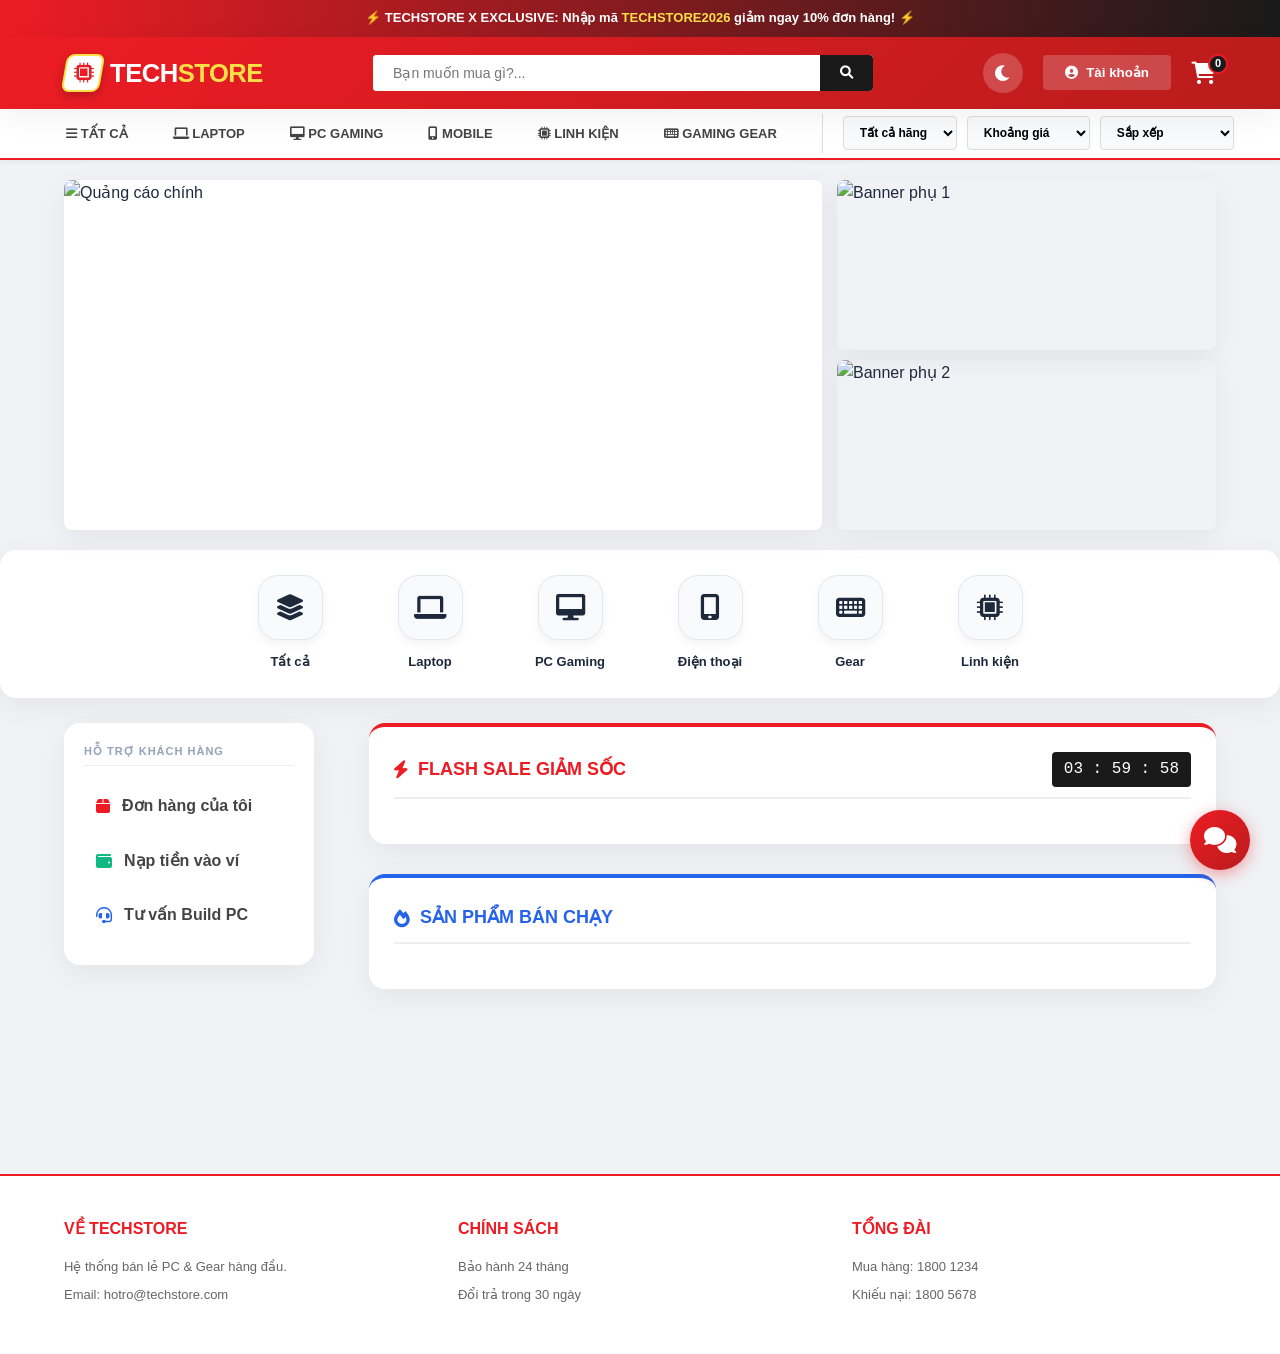
==== nhom_11/index.html @ ac0d449c "Add files via upload" ====
<!DOCTYPE html>
<html lang="vi">
<head>
    <meta charset="UTF-8">
    <meta name="viewport" content="width=device-width, initial-scale=1.0, maximum-scale=1.0, user-scalable=no">
    <title>TechStore - Chuyên Gia Công Nghệ</title>
    <link rel="stylesheet" href="https://cdnjs.cloudflare.com/ajax/libs/font-awesome/6.0.0/css/all.min.css">
    <link rel="stylesheet" href="style.css">
    <style>
        :root {
            --primary: #ed1c24; /* ĐỎ GEARVN */
            --primary-hover: #c41219;
            --accent: #ed1c24;
            --success: #10b981;
            --dark: #1a1a1a; /* ĐEN GAMING */
            --gray-bg: #f0f2f5; 
            --text-main: #1e293b;
            --shadow: 0 8px 30px rgba(0, 0, 0, 0.06);
        }

        /* RESET & BASE */
        * { margin: 0; padding: 0; box-sizing: border-box; -webkit-tap-highlight-color: transparent; }
        body { font-family: 'Inter', 'Segoe UI', sans-serif; background: var(--gray-bg); color: var(--text-main); line-height: 1.6; overflow-x: hidden; }

        /* PROMO BAR */
        .promo-bar {
            background: linear-gradient(90deg, #ed1c24, #1a1a1a);
            color: white; padding: 8px 0; font-size: 13px; font-weight: 600; text-align: center;
        }

        /* HEADER */
        .header { 
            background: linear-gradient(135deg, #ed1c24, #b91c1c); color: white; padding: 1rem 5%; 
            display: flex; align-items: center; justify-content: space-between; 
            position: sticky; top: 0; z-index: 1000; box-shadow: var(--shadow);
        }
        
        /* LOGO VIP PRO */
        .logo { display: flex; align-items: center; gap: 8px; cursor: pointer; transition: 0.3s; user-select: none; }
        .logo:hover { transform: translateY(-2px); }
        .logo-mark {
            background: #fff; color: var(--primary); width: 38px; height: 38px; border-radius: 8px; display: flex; align-items: center; justify-content: center;
            font-size: 20px; box-shadow: 0 4px 10px rgba(0,0,0,0.2); transform: skewX(-10deg); transition: 0.3s; border: 2px solid #fde047;
        }
        .logo-mark i { transform: skewX(10deg); } /* Bù trừ độ nghiêng cho icon */
        .logo:hover .logo-mark { transform: skewX(0deg) scale(1.05); background: #fde047; color: var(--dark); border-color: #fff; }
        .logo-type { 
            font-size: 1.6rem; font-weight: 900; color: #fff; text-transform: uppercase; 
            letter-spacing: -0.5px; line-height: 1; margin-top: 2px;
            position: relative; overflow: hidden; /* Cắt vệt sáng không cho lọt ra ngoài chữ */
        }
        .logo-type span { color: #fde047; font-weight: 900; }
        
        /* HIỆU ỨNG QUÉT SÁNG (SWEEP LIGHT) */
        .logo-type::after {
            content: ''; position: absolute; top: 0; left: -100%; width: 40px; height: 100%;
            background: linear-gradient(90deg, transparent, rgba(255, 255, 255, 0.8), transparent);
            transform: skewX(-25deg); animation: logoSweep 3s infinite;
        }
        @keyframes logoSweep { 0% { left: -50px; } 20% { left: 120%; } 100% { left: 120%; } }

        .search-box { flex: 0 1 500px; display: flex; background: white; border-radius: 4px; overflow: hidden; }
        .search-box input { flex: 1; padding: 10px 20px; border: none; outline: none; width: 100%; }
        .search-btn { background: #333; color: white; border: none; padding: 0 15px; cursor: pointer; }

        .header-right { display: flex; gap: 20px; align-items: center; }

        /* GIỎ HÀNG ICON */
        .cart-wrapper { position: relative; cursor: pointer; font-size: 22px; transition: 0.2s; }
        #cart-count {
            position: absolute; top: -8px; right: -12px;
            background: var(--dark); color: white; border-radius: 50%;
            min-width: 20px; height: 20px; display: flex;
            align-items: center; justify-content: center; font-size: 11px;
            font-weight: bold; border: 2px solid var(--primary);
        }

        /* NAVIGATION */
        .sub-nav { 
            display: flex; justify-content: center; gap: 5px; padding: 5px; background: white; 
            border-bottom: 2px solid var(--primary); position: sticky; top: 72px; z-index: 999;
            flex-wrap: wrap; 
        }
        .sub-nav button { 
            border: none; background: white; font-weight: 700; color: #444; 
            cursor: pointer; padding: 12px 20px; transition: 0.2s; font-size: 13px; text-transform: uppercase;
        }
        .sub-nav button:hover { color: var(--primary); background: #fff5f5; }

        /* --- THÊM STYLE LỌC GIÁ --- */
        .price-filter-group {
            display: flex; align-items: center; gap: 10px; margin-left: 20px;
            padding-left: 20px; border-left: 1px solid #ddd;
        }
        .price-filter-group select {
            padding: 8px 12px; border-radius: 4px; border: 1px solid #ddd;
            font-family: inherit; font-size: 12px; font-weight: 700; cursor: pointer;
            outline: none; background: #f8fafc; transition: 0.2s;
        }
        .price-filter-group select:hover { border-color: var(--primary); }

        /* --- QUẢNG CÁO SLIDESHOW --- */
        .hero-section {
            max-width: 1400px; margin: 20px auto; padding: 0 5%;
            display: grid; grid-template-columns: 2fr 1fr; gap: 15px;
        }
        .main-slider {
            position: relative; border-radius: 8px; overflow: hidden; height: 350px; background: #fff;
            box-shadow: var(--shadow);
        }
        .main-slider img, .side-banners img { width: 100%; height: 100%; object-fit: cover; transition: opacity 0.5s ease-in-out; }
        
        /* Nút điều khiển mũi tên */
        .slider-controls {
            position: absolute; top: 50%; left: 0; width: 100%; transform: translateY(-50%);
            display: flex; justify-content: space-between; padding: 0 15px; opacity: 0; transition: 0.3s;
        }
        .main-slider:hover .slider-controls { opacity: 1; }
        .slider-controls button {
            background: rgba(255,255,255,0.8); border: none; width: 40px; height: 40px; border-radius: 50%;
            cursor: pointer; font-size: 18px; color: var(--dark); transition: 0.2s; box-shadow: 0 2px 5px rgba(0,0,0,0.2);
            display: flex; align-items: center; justify-content: center;
        }
        .slider-controls button:hover { background: white; color: var(--primary); transform: scale(1.1); }

        .side-banners { display: flex; flex-direction: column; gap: 10px; }
        .side-banners img { height: 170px; border-radius: 8px; object-fit: cover; box-shadow: var(--shadow); cursor: pointer; transition: 0.3s; }
        .side-banners img:hover { transform: scale(1.02); }

        /* --- DANH MỤC NHANH --- */
        .quick-categories {
            display: flex; justify-content: center; gap: 40px; background: white;
            max-width: 1400px; margin: 0 auto 25px auto; padding: 25px; border-radius: 16px; box-shadow: var(--shadow);
        }
        .cat-item { display: flex; flex-direction: column; align-items: center; gap: 12px; cursor: pointer; transition: 0.3s; width: 100px; }
        .cat-item:hover { color: var(--primary); }
        .cat-icon { 
            width: 65px; height: 65px; background: #f8fafc; border-radius: 20px; 
            display: flex; align-items: center; justify-content: center; font-size: 26px; border: 1px solid #e2e8f0; transition: all 0.3s cubic-bezier(0.4, 0, 0.2, 1); box-shadow: 0 4px 10px rgba(0,0,0,0.05);
        }
        .cat-item:hover .cat-icon { background: linear-gradient(135deg, var(--primary), #b91c1c); color: white; border-color: transparent; box-shadow: 0 10px 20px rgba(237, 28, 36, 0.3); transform: translateY(-5px) scale(1.05); }
        .cat-item span { font-size: 13px; font-weight: 700; text-align: center; }

        /* HERO PROMO AREA */
        .promo-section { width: 100%; margin-bottom: 20px; }
        .promo-block { background: white; border-radius: 16px; padding: 25px; box-shadow: var(--shadow); margin-bottom: 30px; }
        .promo-header { display: flex; justify-content: space-between; align-items: center; margin-bottom: 20px; border-bottom: 2px solid #eee; padding-bottom: 10px; }
        .promo-title { font-size: 18px; font-weight: 800; text-transform: uppercase; display: flex; align-items: center; gap: 10px; }

        /* MAIN CONTAINER */
        .main-container { display: grid; grid-template-columns: 280px 1fr; gap: 25px; padding: 0 5% 25px 5%; max-width: 1600px; margin: 0 auto; }
        
        /* SIDEBAR */
        .sidebar { background: white; border-radius: 16px; padding: 20px; height: fit-content; position: sticky; top: 140px; box-shadow: var(--shadow); }
        .sidebar-item { display: flex; align-items: center; gap: 12px; padding: 12px; cursor: pointer; border-radius: 6px; font-weight: 600; transition: 0.2s; color: #444; }
        .sidebar-item:hover { background: #fff5f5; color: var(--primary); transform: translateX(5px); }

        /* PRODUCT GRID */
        .product-grid { display: grid; grid-template-columns: repeat(auto-fill, minmax(230px, 1fr)); gap: 20px; }
        
        .card { 
            background: white; border-radius: 16px; padding: 15px; border: 1px solid #f1f5f9; transition: all 0.3s cubic-bezier(0.4, 0, 0.2, 1);
            display: flex; flex-direction: column; position: relative; overflow: hidden;
        }
        .card:hover { box-shadow: 0 20px 40px rgba(0,0,0,0.08); border-color: var(--primary); transform: translateY(-8px); }
        .card img { transition: 0.5s; width: 100%; height: 200px; object-fit: contain; cursor: pointer; }
        .card:hover img { transform: scale(1.1); }

        /* MODAL */
        .modal { display: none; position: fixed; z-index: 9999; left: 0; top: 0; width: 100%; height: 100%; background: rgba(0,0,0,0.6); backdrop-filter: blur(4px); }
        .modal-content { background: white; margin: 8vh auto; padding: 30px; border-radius: 20px; position: relative; animation: modalFade 0.4s cubic-bezier(0.175, 0.885, 0.32, 1.275); box-shadow: 0 25px 50px rgba(0,0,0,0.25); }
        @keyframes modalFade { from { opacity: 0; transform: translateY(-40px) scale(0.95); } to { opacity: 1; transform: translateY(0) scale(1); } }
        
        .close-modal { position: absolute; right: 20px; top: 15px; font-size: 28px; cursor: pointer; color: #94a3b8; }
        .btn-auth { width: 100%; padding: 14px; background: var(--dark); color: white; border: none; border-radius: 4px; font-weight: bold; cursor: pointer; margin-top: 10px; transition: 0.2s; }
        .btn-auth:hover { background: var(--primary); }

        .tab-btn.active { border-bottom: 3px solid var(--primary); color: var(--primary) !important; }

        /* FOOTER */
        footer { background: white; padding: 40px 5%; border-top: 2px solid var(--primary); margin-top: 40px; }
        .footer-grid { display: grid; grid-template-columns: repeat(auto-fit, minmax(200px, 1fr)); gap: 30px; max-width: 1400px; margin: 0 auto; }
        .footer-col h4 { margin-bottom: 15px; color: var(--primary); text-transform: uppercase; }
        .footer-col p { font-size: 13px; color: #666; margin-bottom: 8px; }

        /* --- TỐI ƯU HÓA HIỂN THỊ TRÊN ĐIỆN THOẠI --- */
        @media (max-width: 992px) {
            .main-container { display: flex !important; flex-direction: column; padding: 0 15px; margin-top: 10px; }
            .sidebar { position: static; display: flex; flex-wrap: wrap; padding: 15px; gap: 10px; }
            .sidebar p { width: 100%; text-align: center; }
            .sidebar-item { flex: 1; min-width: 120px; justify-content: center; font-size: 13px; }
            .hero-section { display: flex; flex-direction: column; }
            .side-banners { flex-direction: row; }
            .side-banners img { flex: 1; height: 120px; }
            .main-slider { height: 200px; }
            .quick-categories { flex-wrap: wrap; gap: 15px; padding: 15px; }
            .cat-item { width: 80px; }
            .cat-icon { width: 50px; height: 50px; font-size: 20px; }
            .logo-type { font-size: 1.4rem; }
            .logo-mark { width: 32px; height: 32px; font-size: 16px; border-width: 1px; }
        }
    </style>
</head>
<body>

    <div class="promo-bar">
        ⚡ TECHSTORE X EXCLUSIVE: Nhập mã <span style="color: #fde047;">TECHSTORE2026</span> giảm ngay 10% đơn hàng! ⚡
    </div>

    <!-- THANH THÔNG BÁO HỆ THỐNG -->
    <div id="system-notice-bar" style="background: #fffbeb; color: #d97706; padding: 8px 0; font-size: 14px; font-weight: bold; display: none; border-bottom: 1px solid #fde68a;">
        <marquee scrollamount="10" id="system-notice-text"></marquee>
    </div>

    <header class="header">
        <!-- Nút Hamburger chỉ hiển thị trên mobile -->
        <button class="hamburger-menu" id="hamburger-btn">
            <i class="fas fa-bars"></i>
        </button>

        <div class="logo" onclick="location.reload()">
            <div class="logo-mark"><i class="fas fa-microchip"></i></div>
            <div class="logo-type">TECH<span>STORE</span></div>
        </div>
        
        <div class="search-box">
            <input type="text" id="search-input" placeholder="Bạn muốn mua gì?..." oninput="searchProducts()">
            <button class="search-btn" onclick="searchProducts()"><i class="fas fa-search"></i></button>
        </div>

        <div class="header-right">
            <button id="theme-toggle" onclick="toggleTheme()" title="Chế độ Tối/Sáng" style="background: rgba(255,255,255,0.2); color: white; border: none; width: 40px; height: 40px; border-radius: 50%; cursor: pointer; font-size: 18px; display: flex; align-items: center; justify-content: center; transition: 0.3s;">
                <i class="fas fa-moon"></i>
            </button>
            <div id="auth-section">
                <button onclick="toggleModal('auth-modal')" style="background: rgba(255,255,255,0.2); color: white; border: none; padding: 10px 22px; border-radius: 4px; cursor: pointer; font-weight: 600; display: flex; align-items: center; gap: 8px;">
                    <i class="fas fa-user-circle"></i> <span>Tài khoản</span>
                </button>
            </div>
            
            <div class="cart-wrapper" id="cart-btn" onclick="toggleModal('cart-modal')">
                <i class="fas fa-shopping-cart" style="font-size: 22px;"></i>
                <span id="cart-count">0</span>
            </div>
        </div>
    </header>

    <!-- Lớp phủ cho menu mobile -->
    <div class="nav-overlay"></div>

    <nav class="sub-nav">
        <button onclick="filterProduct('all')"><i class="fas fa-bars"></i> Tất cả</button>
        <button onclick="filterProduct('laptop')"><i class="fas fa-laptop"></i> Laptop</button>
        <button onclick="filterProduct('pc')"><i class="fas fa-desktop"></i> PC Gaming</button>
        <button onclick="filterProduct('phone')"><i class="fas fa-mobile-alt"></i> Mobile</button>
        <button onclick="filterProduct('component')"><i class="fas fa-microchip"></i> Linh kiện</button>
        <button onclick="filterProduct('gear')"><i class="fas fa-keyboard"></i> Gaming Gear</button>

        <div class="price-filter-group">
            <select id="sort-brand" onchange="handleFilterAndSort()">
                <option value="all">Tất cả hãng</option>
                <option value="apple">Apple</option>
                <option value="samsung">Samsung</option>
                <option value="asus">Asus</option>
                <option value="msi">MSI</option>
                <option value="logitech">Logitech</option>
                <option value="razer">Razer</option>
            </select>
            <select id="sort-price" onchange="handleFilterAndSort()">
                <option value="all">Khoảng giá</option>
                <option value="under-10">Dưới 10 Triệu</option>
                <option value="10-25">10 - 25 Triệu</option>
                <option value="above-25">Trên 25 Triệu</option>
            </select>
            <select id="order-price" onchange="handleFilterAndSort()">
                <option value="none">Sắp xếp</option>
                <option value="asc">Giá thấp → cao</option>
                <option value="desc">Giá cao → thấp</option>
            </select>
        </div>
    </nav>

    <div id="home-view">
    <div class="hero-section">
        <div class="main-slider">
            <img src="https://images.unsplash.com/photo-1600861194942-f883de0dfe96?q=80&w=1470&auto=format&fit=crop" id="slider-img" alt="Quảng cáo chính" onclick="filterAndScroll('pc')" style="cursor: pointer;">
            <div class="slider-controls">
                <button onclick="prevSlide()"><i class="fas fa-chevron-left"></i></button>
                <button onclick="nextSlide()"><i class="fas fa-chevron-right"></i></button>
            </div>
        </div>
        <div class="side-banners">
            <img src="https://images.unsplash.com/photo-1605236453806-6ff36851218e?q=80&w=500&auto=format&fit=crop" id="side-img-1" alt="Banner phụ 1" onclick="filterAndScroll('phone')" style="cursor: pointer;">
            <img src="https://images.unsplash.com/photo-1595225476474-87563907a212?q=80&w=500&auto=format&fit=crop" id="side-img-2" alt="Banner phụ 2" onclick="filterAndScroll('gear')" style="cursor: pointer;">
        </div>
    </div>

    <div class="quick-categories">
        <div class="cat-item" onclick="filterProduct('all')">
            <div class="cat-icon"><i class="fas fa-layer-group"></i></div>
            <span>Tất cả</span>
        </div>
        <div class="cat-item" onclick="filterProduct('laptop')">
            <div class="cat-icon"><i class="fas fa-laptop"></i></div>
            <span>Laptop</span>
        </div>
        <div class="cat-item" onclick="filterProduct('pc')">
            <div class="cat-icon"><i class="fas fa-desktop"></i></div>
            <span>PC Gaming</span>
        </div>
        <div class="cat-item" onclick="filterProduct('phone')">
            <div class="cat-icon"><i class="fas fa-mobile-alt"></i></div>
            <span>Điện thoại</span>
        </div>
        <div class="cat-item" onclick="filterProduct('gear')">
            <div class="cat-icon"><i class="fas fa-keyboard"></i></div>
            <span>Gear</span>
        </div>
        <div class="cat-item" onclick="filterProduct('component')">
            <div class="cat-icon"><i class="fas fa-microchip"></i></div>
            <span>Linh kiện</span>
        </div>
    </div>

    <div class="main-container">
        <aside class="sidebar">
            <p style="font-size: 11px; font-weight: 800; color: #94a3b8; margin-bottom: 15px; letter-spacing: 1px; border-bottom: 1px solid #eee; padding-bottom: 5px;">HỖ TRỢ KHÁCH HÀNG</p>
            <div class="sidebar-item" onclick="showHistory()"><i class="fas fa-box" style="color: var(--primary);"></i><span>Đơn hàng của tôi</span></div>
            <div class="sidebar-item" onclick="showBalanceHistory()"><i class="fas fa-wallet" style="color: #10b981;"></i><span>Nạp tiền vào ví</span></div>
            <div class="sidebar-item" onclick="alert('Hotline: 1800 1234')"><i class="fas fa-headset" style="color: #2563eb;"></i><span>Tư vấn Build PC</span></div>
        </aside>

        <div style="flex: 1; display: flex; flex-direction: column;">
            <div class="promo-section">
                <div class="promo-block" style="border-top: 4px solid var(--primary);">
                    <div class="promo-header">
                        <div class="promo-title flash-sale-title" style="color: var(--primary);"><i class="fas fa-bolt"></i> Flash Sale Giảm Sốc</div>
                        <div id="countdown" style="background: var(--dark); color: white; padding: 5px 12px; border-radius: 4px; font-family: monospace; font-size: 16px;">02:59:59</div>
                    </div>
                    <div id="flash-sale-list" class="product-grid"></div>
                </div>

                <div class="promo-block" style="border-top: 4px solid #2563eb;">
                    <div class="promo-header">
                        <div class="promo-title best-seller-title" style="color: #2563eb;"><i class="fas fa-fire"></i> Sản phẩm bán chạy</div>
                    </div>
                    <div id="best-seller-list" class="product-grid"></div>
                </div>
            </div>

            <main id="product-list" class="product-grid"></main>
            <div id="pagination-controls" class="pagination"></div>
        </div>
    </div>
    </div>

    <div id="product-detail-view" style="display: none; max-width: 1400px; margin: 20px auto; padding: 0 5%;"></div>

    <footer>
        <div class="footer-grid">
            <div class="footer-col">
                <h4>Về TechStore</h4>
                <p>Hệ thống bán lẻ PC & Gear hàng đầu.</p>
                <p>Email: hotro@techstore.com</p>
            </div>
            <div class="footer-col">
                <h4>Chính sách</h4>
                <p>Bảo hành 24 tháng</p>
                <p>Đổi trả trong 30 ngày</p>
            </div>
            <div class="footer-col">
                <h4>Tổng đài</h4>
                <p>Mua hàng: 1800 1234</p>
                <p>Khiếu nại: 1800 5678</p>
            </div>
        </div>
    </footer>

    <div id="toast-container" style="position: fixed; bottom: 30px; left: 30px; z-index: 10000; display: flex; flex-direction: column-reverse; gap: 12px;"></div>

    <button id="back-to-top" onclick="scrollToTop()">
        <i class="fas fa-arrow-up"></i>
    </button>

    <div id="auth-modal" class="modal">
        <div class="modal-content" style="width: 400px; max-width: 95%;">
            <span class="close-modal" onclick="toggleModal('auth-modal')">&times;</span>
            <div style="text-align: center; margin-bottom: 20px;">
                <h2 style="color: var(--primary);"><i class="fas fa-shield-alt"></i> TÀI KHOẢN</h2>
            </div>
            <div style="display: flex; border-bottom: 2px solid #f1f5f9; margin-bottom: 20px;">
                <button class="tab-btn active" id="tab-login" onclick="switchTab('login')" style="flex: 1; padding: 10px; border: none; background: none; cursor: pointer; font-weight: bold; font-size: 15px; color: var(--primary);">ĐĂNG NHẬP</button>
                <button class="tab-btn" id="tab-reg" onclick="switchTab('reg')" style="flex: 1; padding: 10px; border: none; background: none; cursor: pointer; font-weight: bold; font-size: 15px; color: #94a3b8;">ĐĂNG KÝ</button>
            </div>
            <form id="login-form" onsubmit="handleLogin(event)">
                <input type="text" id="login-email" placeholder="Nhập Email hoặc Tên đăng nhập Admin" required style="width: 100%; padding: 12px; margin-bottom: 15px; border: 1px solid #e2e8f0; border-radius: 8px; outline: none;">
                <input type="password" id="login-pass" placeholder="Nhập Mật khẩu" required style="width: 100%; padding: 12px; margin-bottom: 20px; border: 1px solid #e2e8f0; border-radius: 8px; outline: none;">
                <button type="submit" class="btn-auth">ĐĂNG NHẬP</button>
            </form>
            <form id="register-form" style="display: none;" onsubmit="handleRegister(event)">
                <input type="text" id="reg-name" placeholder="Tên hiển thị (Ví dụ: TuanNguyen)" required style="width: 100%; padding: 12px; margin-bottom: 15px; border: 1px solid #e2e8f0; border-radius: 8px; outline: none;">
                <input type="email" id="reg-email" placeholder="Email đăng ký" required style="width: 100%; padding: 12px; margin-bottom: 15px; border: 1px solid #e2e8f0; border-radius: 8px; outline: none;">
                <input type="password" id="reg-pass" placeholder="Mật khẩu (ít nhất 6 ký tự)" required minlength="6" style="width: 100%; padding: 12px; margin-bottom: 15px; border: 1px solid #e2e8f0; border-radius: 8px; outline: none;">
                <input type="password" id="reg-repass" placeholder="Nhập lại mật khẩu" required minlength="6" style="width: 100%; padding: 12px; margin-bottom: 20px; border: 1px solid #e2e8f0; border-radius: 8px; outline: none;">
                <button type="submit" class="btn-auth" style="background: var(--success);">TẠO TÀI KHOẢN</button>
            </form>
        </div>
    </div>

    <div id="cart-modal" class="modal">
        <div class="modal-content" style="width: 500px; max-width: 95%;">
            <span class="close-modal" onclick="toggleModal('cart-modal')">&times;</span>
            <h2 style="border-bottom: 2px solid #f1f5f9; padding-bottom: 10px; margin-bottom: 15px; color: var(--primary);"><i class="fas fa-shopping-cart"></i> Giỏ hàng</h2>
            <div id="cart-items-list"></div>
            <div id="cart-total-container" style="border-top: 2px solid #f1f5f9; padding-top: 15px;">
                <div style="display: flex; justify-content: space-between; align-items: center;">
                    <span style="font-weight: bold;">Tổng cộng:</span>
                    <span id="cart-total">0đ</span>
                </div>
                <button onclick="openCheckout()" class="btn-auth" style="background: var(--primary); margin-top: 15px;">THANH TOÁN</button>
            </div>
        </div>
    </div>

    <div id="detail-modal" class="modal">
        <div class="modal-content" style="width: 900px; max-width: 95%;">
            <span class="close-modal" onclick="toggleModal('detail-modal')">&times;</span>
            <div id="detail-content"></div>
        </div>
    </div>

    <!-- WIDGET CHAT TRỰC TUYẾN -->
    <button id="chat-widget-btn" onclick="toggleChat()">
        <i class="fas fa-comments"></i>
    </button>

    <div id="chat-widget-window">
        <div class="chat-header">
            <span><i class="fas fa-headset"></i> CSKH TechStore</span>
            <button onclick="toggleChat()"><i class="fas fa-times"></i></button>
        </div>
        <div class="chat-messages" id="chat-messages">
            <div class="chat-msg bot">Xin chào! TechStore có thể giúp gì cho bạn hôm nay?</div>
        </div>
        <div class="chat-input-area">
            <input type="text" id="chat-input" placeholder="Nhập tin nhắn..." onkeypress="handleChatEnter(event)">
            <button onclick="sendChatMessage()"><i class="fas fa-paper-plane"></i></button>
        </div>
    </div>

    <script src="https://cdn.jsdelivr.net/npm/canvas-confetti@1.6.0/dist/confetti.browser.min.js"></script>
    <script src="https://cdn.jsdelivr.net/npm/chart.js"></script>

    <!-- Firebase SDK (Sử dụng bản Compat để giữ nguyên cấu trúc JS hiện tại) -->
    <script src="https://www.gstatic.com/firebasejs/10.8.1/firebase-app-compat.js"></script>
    <script src="https://www.gstatic.com/firebasejs/10.8.1/firebase-firestore-compat.js"></script>
    <script src="https://www.gstatic.com/firebasejs/10.8.1/firebase-auth-compat.js"></script>

    <script src="product.js"></script>
    <script src="config.js"></script>
    <script src="functions.js"></script>
    <script src="main.js"></script>

</body>
</html>
---- nhom_11/style.css ----
/* --- 1. BIẾN TOÀN CỤC (GearVN Style) --- */
:root {
    --gv-red: #ed1c24;
    --gv-black: #1a1a1a;
    --gv-dark-gray: #333333;
    --gv-light-gray: #f0f2f5;
    --card-shadow: 0 2px 10px rgba(0, 0, 0, 0.08);
    --transition: all 0.3s cubic-bezier(0.25, 0.8, 0.25, 1);
    
    /* Đồng bộ với index.html */
    --primary: #ed1c24;
    --primary-hover: #c41219;
    --accent: #ed1c24;
    --success: #10b981;
    --dark: #1a1a1a;
    --gray-bg: #f0f2f5; 
    --text-main: #1e293b;
    --shadow: 0 8px 30px rgba(0, 0, 0, 0.06);
}

/* --- 2. RESET & NỀN TẢNG --- */
* {
    margin: 0;
    padding: 0;
    box-sizing: border-box;
}

body {
    font-family: 'Segoe UI', Roboto, sans-serif;
    background-color: var(--gv-light-gray);
    color: var(--gv-black);
    line-height: 1.5;
    overflow-x: hidden;
}

/* --- 3. HEADER (Thanh màu đỏ rực đặc trưng) --- */
.header {
    background: linear-gradient(135deg, var(--gv-red), #b91c1c);
    padding: 12px 5%;
    display: flex;
    justify-content: space-between;
    align-items: center;
    position: sticky;
    top: 0;
    z-index: 1000;
    box-shadow: 0 4px 12px rgba(0,0,0,0.1);
}

.logo {
    font-size: 1.8rem;
    font-weight: 900;
    color: white;
    text-transform: uppercase;
    letter-spacing: -1px;
    cursor: pointer;
}

.search-box {
    display: flex;
    flex: 0 1 600px;
    background: white;
    border-radius: 4px;
    overflow: hidden;
}

.search-box input {
    flex: 1;
    padding: 10px 15px;
    border: none;
    outline: none;
    font-size: 14px;
}

.search-box button {
    background: var(--gv-black);
    color: white;
    border: none;
    padding: 0 20px;
    cursor: pointer;
}

.header-right {
    display: flex;
    gap: 25px;
    align-items: center;
    color: white;
}

/* FIX LỖI ICON GIỎ HÀNG */
.cart-wrapper {
    position: relative;
    cursor: pointer;
    font-size: 22px;
    display: flex;
    align-items: center;
}

#cart-count {
    position: absolute;
    top: -8px;
    right: -10px;
    background: var(--gv-black);
    color: white;
    border-radius: 50%;
    min-width: 18px;
    height: 18px;
    display: flex;
    align-items: center;
    justify-content: center;
    font-size: 10px;
    font-weight: bold;
    border: 2px solid var(--gv-red);
}

/* --- 4. NAVIGATION (Menu danh mục trắng) --- */
.sub-nav {
    background: white;
    padding: 0 5%;
    display: none; /* Ẩn mặc định, chỉ hiện trên PC */
    justify-content: center;
    gap: 5px;
    border-bottom: 2px solid var(--gv-red);
    box-shadow: 0 2px 5px rgba(0,0,0,0.05);
    flex-wrap: wrap;
}

.sub-nav button {
    padding: 15px 20px;
    border: none;
    background: transparent;
    font-weight: 700;
    font-size: 13px;
    color: var(--gv-dark-gray);
    cursor: pointer;
    text-transform: uppercase;
    transition: var(--transition);
}

.sub-nav button:hover {
    background: #fff5f5;
    color: var(--gv-red);
}

/* --- 5. BỐ CỤC CHÍNH --- */
.main-container {
    display: flex;
    max-width: 1400px;
    margin: 20px auto;
    padding: 0 20px;
    gap: 20px;
}

/* SIDEBAR (Bảng quản lý trắng) */
.sidebar {
    width: 250px;
    background: white;
    border-radius: 16px;
    padding: 20px;
    box-shadow: var(--card-shadow);
    height: fit-content;
}

.sidebar h3 {
    font-size: 12px;
    color: #999;
    margin-bottom: 15px;
    border-bottom: 1px solid #eee;
    padding-bottom: 10px;
}

.sidebar-item {
    padding: 12px 15px;
    margin: 5px 0;
    border-radius: 6px;
    cursor: pointer;
    display: flex;
    align-items: center;
    gap: 12px;
    font-weight: 600;
    color: #444;
    transition: var(--transition);
}

.sidebar-item:hover {
    background: #fdf2f2;
    color: var(--gv-red);
    transform: translateX(5px);
}

/* --- 6. GRID SẢN PHẨM --- */
.product-grid {
    display: grid;
    grid-template-columns: repeat(auto-fill, minmax(240px, 1fr));
    gap: 20px;
    flex: 1;
}

.card {
    background: white;
    border-radius: 16px;
    padding: 15px;
    border: 1px solid #f1f5f9;
    transition: var(--transition);
    display: flex;
    flex-direction: column;
    position: relative;
    overflow: hidden;
}

.card:hover {
    box-shadow: 0 20px 40px rgba(0,0,0,0.08);
    border-color: var(--gv-red);
    transform: translateY(-8px);
}

.card-stickers {
    position: absolute;
    top: 10px;
    left: 10px;
    right: 10px;
    z-index: 10;
    display: flex;
    justify-content: space-between;
    pointer-events: none; /* So they don't block clicks on the card */
}
.sticker {
    color: white;
    padding: 4px 8px;
    border-radius: 4px;
    font-size: 11px;
    font-weight: bold;
    text-transform: uppercase;
    box-shadow: 0 2px 4px rgba(0,0,0,0.2);
}
.sticker.sale-sticker {
    background: var(--primary);
}
.sticker.freeship-sticker {
    background: #10b981;
}

.card-img {
    height: 180px;
    display: flex;
    align-items: center;
    justify-content: center;
    cursor: pointer;
    overflow: hidden; /* To contain the zoom effect */
}

.card img {
    width: 100%;
    height: 180px;
    object-fit: contain;
    margin-bottom: 15px;
    transition: transform 0.5s ease;
}
.card-img img {
    max-height: 100%;
    max-width: 100%;
    object-fit: contain;
    margin-bottom: 0;
}

.card:hover img {
    transform: scale(1.1);
}

.card-info {
    text-align: center;
    padding: 10px;
    display: flex;
    flex-direction: column;
    flex-grow: 1; /* Make info section grow to fill card */
}
.product-name {
    font-size: 16px;
    margin: 10px 0;
    cursor: pointer;
    height: 45px;
    overflow: hidden;
    display: -webkit-box;
    -webkit-line-clamp: 2;
    -webkit-box-orient: vertical;
    color: var(--text-main);
}
.product-price {
    margin-bottom: 15px;
    flex-grow: 1; /* Pushes buttons to the bottom */
}
.product-price-final {
    color: var(--primary);
    font-weight: 900;
    font-size: 18px;
    margin: 0;
    line-height: 1;
}
.product-price-old {
    text-decoration: line-through;
    color: #94a3b8;
    font-size: 12px;
    margin-top: 4px;
}
.product-rating {
    color: #fbbf24;
    font-size: 13px;
    margin: 5px 0 10px 0;
    display: flex;
    justify-content: center;
    align-items: center;
}
.product-rating span {
    color: #94a3b8;
    font-size: 12px;
    margin-left: 5px;
}
.card-actions button {
    cursor: pointer;
    padding: 8px 15px;
    border-radius: 4px;
    border: none;
    font-weight: bold;
    transition: 0.2s;
}
.card-actions {
    display: flex;
    flex-direction: column;
    gap: 5px;
    margin-top: auto; /* Pushes actions to the bottom */
}
.btn-add-cart {
    background: #3b82f6;
    color: white;
}
.btn-add-cart:hover {
    background: #2563eb;
}
.btn-detail {
    padding: 5px 15px !important;
    border: 1px solid #d1d5db !important;
    background: white !important;
    color: #4b5563 !important;
    font-size: 12px !important;
}
.btn-detail:hover {
    background: #f3f4f6 !important;
    border-color: #9ca3af !important;
}

/* Admin tools in card */
.admin-tools {
    background: #fff1f2;
    padding: 5px;
    margin-top: 5px;
    border-radius: 4px;
    display: flex;
    gap: 5px;
}
.admin-tools button {
    flex: 1;
    color: white;
    border: none;
    padding: 5px;
    cursor: pointer;
    border-radius: 3px;
    font-size: 10px;
    font-weight: bold;
}
.admin-edit-btn { background: #eab308; }
.admin-delete-btn { background: #e11d48; }

body.dark-theme .btn-detail {
    background: #374151 !important;
    color: #d1d5db !important;
    border-color: #4b5563 !important;
}

/* --- STYLES FOR PROMOTION CARDS --- */
/* Best Seller Card */
.card-bestseller {
    border: 1px solid #bfdbfe;
    background: #f8fafc;
}
.sticker-bestseller {
    position: absolute; top: 10px; right: 10px;
    background: linear-gradient(90deg, #fbbf24, #f59e0b);
    color: white; padding: 4px 10px; border-radius: 20px;
    font-size: 11px; font-weight:bold; z-index: 10;
    box-shadow: 0 2px 4px rgba(0,0,0,0.1);
}
.bestseller-price {
    color: #2563eb;
    font-weight: 900;
    font-size: 18px;
    margin-bottom: 15px;
}
.btn-add-cart-bestseller {
    background: #2563eb;
    color: white;
    padding: 10px 15px !important;
}

/* Flash Sale Card */
.card-flashsale {
    border: 2px solid #fecaca;
    background: #fffcfc;
}
.sticker-flashsale {
    position: absolute; top: 10px; left: 10px;
    background: var(--primary); color: white;
    padding: 4px 10px; border-radius: 4px;
    font-size: 12px; font-weight: bold; z-index: 10;
    box-shadow: 0 2px 4px rgba(0,0,0,0.1);
}
.flashsale-price-final {
    color: var(--primary); font-weight: 900;
    font-size: 20px; margin:0; line-height: 1;
}
.flashsale-price-old {
    text-decoration: line-through; color: #94a3b8;
    font-size: 13px; margin-top: 4px;
}
.btn-add-cart-flashsale {
    background: var(--primary);
    color: white;
    text-transform: uppercase;
    padding: 10px 15px !important;
}

body.dark-theme .product-rating span {
    color: #64748b !important;
}
body.dark-theme .card-bestseller {
    background-color: #1e293b !important;
    border-color: #3b82f6 !important;
}
body.dark-theme .card-flashsale {
    background-color: #2a1a1a !important;
    border-color: #7f1d1d !important;
}
body.dark-theme .bestseller-price {
    color: #60a5fa !important;
}
body.dark-theme .btn-add-cart-bestseller {
    background: #3b82f6 !important;
}

body.dark-theme .btn-detail {
    background: #374151 !important;
    color: #d1d5db !important;
    border-color: #4b5563 !important;
}

/* --- 7. MODAL --- */
.modal {
    display: none;
    position: fixed;
    z-index: 2000;
    left: 0; top: 0;
    width: 100%; height: 100%;
    background: rgba(0, 0, 0, 0.6);
    backdrop-filter: blur(4px);
}

.modal-content {
    background: white;
    width: 500px;
    padding: 30px;
    border-radius: 20px;
    position: absolute;
    top: 50%; left: 50%;
    transform: translate(-50%, -50%);
    box-shadow: 0 25px 50px rgba(0,0,0,0.25);
    max-height: 90vh;
    overflow-y: auto;
}

/* --- STYLE CHO THÔNG BÁO TOAST --- */
.toast {
    min-width: 320px;
    padding: 16px 20px;
    border-radius: 4px;
    background: rgba(15, 23, 42, 0.95);
    color: #f8fafc;
    font-weight: 600;
    display: flex;
    align-items: center;
    gap: 10px;
    box-shadow: 0 8px 30px rgba(0,0,0,0.5);
    border: 1px solid #334155;
    backdrop-filter: blur(10px);
    position: relative;
    overflow: hidden;
}

/* Viền Neon bên trái */
.toast::before {
    content: '';
    position: absolute;
    left: 0;
    top: 0;
    bottom: 0;
    width: 4px;
}

.toast-success { 
    border-color: rgba(16, 185, 129, 0.3);
    animation: slideInLeft 0.4s cubic-bezier(0.2, 0.8, 0.2, 1), fadeOut 0.5s ease-in 2.5s forwards;
}
.toast-success::before { background: #10b981; box-shadow: 0 0 10px #10b981; }

.toast-info { 
    border-color: rgba(59, 130, 246, 0.3);
    animation: slideInLeft 0.4s cubic-bezier(0.2, 0.8, 0.2, 1), fadeOut 0.5s ease-in 2.5s forwards;
}
.toast-info::before { background: #3b82f6; box-shadow: 0 0 10px #3b82f6; }

/* SỬA LẠI: TOAST LỖI (KHÔNG ĐỦ TIỀN) GẮT VÀ RÕ HƠN */
.toast-error { 
    background: rgba(30, 0, 0, 0.95) !important; 
    border-color: rgba(239, 68, 68, 0.4) !important;
    color: #f8fafc !important; 
    font-size: 14px !important; 
    font-weight: 900 !important; 
    animation: slideInLeft 0.4s ease-out, shakeToast 0.4s ease-in-out, fadeOut 0.5s ease-in 3.5s forwards !important; 
}
.toast-error::before { background: #ef4444; box-shadow: 0 0 15px #ef4444; width: 6px; }

/* Hiệu ứng rung bần bật khi báo lỗi */
@keyframes shakeToast {
    0%, 100% { transform: translateX(0); }
    20% { transform: translateX(-10px); }
    40% { transform: translateX(10px); }
    60% { transform: translateX(-10px); }
    80% { transform: translateX(10px); }
}

@keyframes slideInLeft {
    from { transform: translateX(-120%); opacity: 0; }
    to { transform: translateX(0); opacity: 1; }
}

@keyframes fadeOut {
    to { opacity: 0; transform: translateY(-20px); }
}

/* --- BỘ LỌC GIÁ & TRẢ GÓP --- */
.price-filter-group {
    display: flex;
    align-items: center;
    gap: 10px;
    margin-left: 20px;
    padding-left: 20px;
    border-left: 1px solid #ddd;
}

.price-filter-group select {
    padding: 8px 12px;
    border-radius: 4px;
    border: 1px solid #ddd;
    font-family: inherit;
    font-size: 12px;
    font-weight: 700;
    cursor: pointer;
    outline: none;
    background: #f8fafc;
    transition: 0.2s;
}

#installment-info {
    background: #eff6ff;
    padding: 10px;
    border-radius: 6px;
    border-left: 4px solid #2563eb;
    margin-top: 10px;
    font-size: 13px;
    color: #2563eb;
    font-weight: bold;
}

/* SLIDESHOW MƯỢT MÀ */
.main-slider img, .side-banners img {
    width: 100%;
    height: 100%;
    object-fit: cover;
    transition: all 0.6s cubic-bezier(0.25, 0.8, 0.25, 1) !important;
}

/* --- PAGINATION (PHÂN TRANG) --- */
.pagination {
    display: flex;
    justify-content: center;
    gap: 10px;
    margin-top: 30px;
    padding: 20px 0;
}

.page-btn {
    padding: 8px 15px; border: 1px solid #ddd; background: white;
    color: var(--text-main); border-radius: 4px; cursor: pointer;
    font-weight: 600; transition: var(--transition);
}

.page-btn:hover { border-color: var(--primary); color: var(--primary); }
.page-btn.active { background: var(--primary); color: white; border-color: var(--primary); }

/* --- HIỆU ỨNG RIPPLE (GỢN SÓNG) --- */
.ripple-span {
    position: absolute;
    border-radius: 50%;
    transform: scale(0);
    animation: ripple-animation 0.6s linear;
    background-color: currentColor; /* Tự động đổi màu theo màu chữ của nút */
    pointer-events: none; /* Ngăn chặn click nhầm vào chính gợn sóng */
}

@keyframes ripple-animation {
    0% { transform: scale(0); opacity: 0.4; }
    100% { transform: scale(4); opacity: 0; }
}

/* --- NÚT BACK TO TOP --- */
#back-to-top {
    position: fixed;
    bottom: 100px;
    right: 30px;
    background: linear-gradient(135deg, var(--primary), #b91c1c);
    color: white;
    width: 50px;
    height: 50px;
    border-radius: 50%;
    display: flex;
    align-items: center;
    justify-content: center;
    font-size: 20px;
    cursor: pointer;
    box-shadow: 0 4px 15px rgba(237, 28, 36, 0.4);
    border: none;
    opacity: 0;
    visibility: hidden;
    transition: all 0.3s cubic-bezier(0.4, 0, 0.2, 1);
    z-index: 9000;
    transform: translateY(20px);
}

#back-to-top.show {
    opacity: 1;
    visibility: visible;
    transform: translateY(0);
}

#back-to-top:hover {
    transform: scale(1.1) translateY(-5px);
    box-shadow: 0 8px 25px rgba(237, 28, 36, 0.6);
}

/* --- WIDGET CHAT TRỰC TUYẾN --- */
#chat-widget-btn {
    position: fixed;
    bottom: 30px;
    right: 30px;
    background: linear-gradient(135deg, var(--primary), #b91c1c);
    color: white;
    width: 60px;
    height: 60px;
    border-radius: 50%;
    border: none;
    font-size: 26px;
    cursor: pointer;
    box-shadow: 0 4px 15px rgba(237, 28, 36, 0.4);
    z-index: 9000;
    transition: var(--transition);
    display: flex;
    align-items: center;
    justify-content: center;
    animation: chatBounce 2s infinite;
}
#chat-widget-btn:hover { transform: scale(1.1); animation: none; }
@keyframes chatBounce {
    0%, 20%, 50%, 80%, 100% { transform: translateY(0); }
    40% { transform: translateY(-10px); }
    60% { transform: translateY(-5px); }
}

#chat-widget-window {
    position: fixed; bottom: 100px; right: 30px; width: 350px;
    background: white; border-radius: 12px; box-shadow: 0 10px 30px rgba(0,0,0,0.2);
    z-index: 9001; display: none; flex-direction: column; overflow: hidden; border: 1px solid #e2e8f0;
    animation: modalFade 0.3s ease-out;
}
.chat-header {
    background: linear-gradient(135deg, var(--primary), #b91c1c); color: white;
    padding: 15px; font-weight: bold; display: flex; justify-content: space-between; align-items: center;
}
.chat-header button { background: none; border: none; color: white; font-size: 18px; cursor: pointer; transition: 0.2s; }
.chat-header button:hover { transform: scale(1.2); }
.chat-messages {
    height: 320px; padding: 15px; overflow-y: auto; display: flex;
    flex-direction: column; gap: 10px; background: #f8fafc;
}
.chat-msg { max-width: 80%; padding: 10px 15px; border-radius: 15px; font-size: 14px; line-height: 1.4; word-wrap: break-word; }
.chat-msg.bot { background: white; color: #1e293b; align-self: flex-start; border-bottom-left-radius: 4px; border: 1px solid #e2e8f0; box-shadow: 0 2px 5px rgba(0,0,0,0.02); }
.chat-msg.user { background: var(--primary); color: white; align-self: flex-end; border-bottom-right-radius: 4px; box-shadow: 0 2px 5px rgba(237,28,36,0.2); }
.chat-input-area { display: flex; padding: 10px; border-top: 1px solid #e2e8f0; background: white; align-items: center; gap: 10px; }
.chat-input-area input { flex: 1; padding: 10px 15px; border: 1px solid #e2e8f0; border-radius: 20px; outline: none; font-size: 14px; background: #f8fafc; }
.chat-input-area input:focus { border-color: var(--primary); background: white; }
.chat-input-area button {
    background: var(--primary); color: white; border: none; width: 38px; height: 38px;
    border-radius: 50%; font-size: 16px; cursor: pointer; transition: 0.2s; display: flex; align-items: center; justify-content: center;
}
.chat-input-area button:hover { background: #b91c1c; transform: scale(1.1); }

/* Dark mode cho chat */
body.dark-theme #chat-widget-window { background: #1e1e1e; border-color: #333; }
body.dark-theme .chat-messages { background: #121212; }
body.dark-theme .chat-msg.bot { background: #2a2a2a; color: #f1f5f9; border-color: #333; }
body.dark-theme .chat-input-area { background: #1e1e1e; border-color: #333; }
body.dark-theme .chat-input-area input { background: #2a2a2a; border-color: #444; color: white; }

/* --- HIỆU ỨNG RUNG LẮC GIỎ HÀNG --- */
@keyframes cartShake {
    0%, 100% { transform: rotate(0deg) scale(1); }
    25% { transform: rotate(-20deg) scale(1.2); }
    50% { transform: rotate(20deg) scale(1.2); }
    75% { transform: rotate(-20deg) scale(1.2); }
}
.shake-animation {
    animation: cartShake 0.4s ease-in-out;
}

/* --- HIỆU ỨNG NHẤP NHÁY CHO FLASH SALE --- */
.flash-sale-title {
    animation: flash-sale-blink 1.2s ease-in-out infinite;
}
@keyframes flash-sale-blink {
    0%, 100% {
        transform: scale(1);
        text-shadow: 0 0 8px rgba(237, 28, 36, 0.4);
    }
    50% {
        transform: scale(1.03);
        text-shadow: 0 0 25px rgba(237, 28, 36, 0.9);
    }
}

/* --- HIỆU ỨNG NHẤP NHÁY CHO BEST SELLER --- */
.best-seller-title {
    animation: best-seller-blink 1.2s ease-in-out infinite;
    animation-delay: 0.2s;
}
@keyframes best-seller-blink {
    0%, 100% {
        transform: scale(1);
        text-shadow: 0 0 8px rgba(37, 99, 235, 0.4);
    }
    50% {
        transform: scale(1.03);
        text-shadow: 0 0 25px rgba(37, 99, 235, 0.9);
    }
}

/* --- HIỆU ỨNG TUYẾT RƠI (CHRISTMAS) --- */
.snowflake {
    position: fixed;
    top: -10vh;
    z-index: 9999;
    color: #93c5fd; /* Đổi sang màu xanh băng tuyết */
    text-shadow: 0 0 5px rgba(0,0,0,0.1); /* Bóng mờ xám nhạt để dễ nhìn trên nền trắng */
    user-select: none;
    pointer-events: none;
    animation: fall linear infinite;
}
@keyframes fall {
    0% { transform: translateY(0) translateX(0) rotate(0deg); opacity: 1; }
    100% { transform: translateY(110vh) translateX(30px) rotate(360deg); opacity: 0; }
}

/* --- DARK MODE (CHẾ ĐỘ TỐI) --- */
body.dark-theme {
    --gray-bg: #121212;
    --text-main: #f1f5f9;
    --gv-light-gray: #121212;
    --gv-black: #f1f5f9;
    background-color: var(--gray-bg);
    color: var(--text-main);
}

body.dark-theme .card,
body.dark-theme .sidebar,
body.dark-theme .promo-block,
body.dark-theme .quick-categories,
body.dark-theme .sub-nav,
body.dark-theme .modal-content,
body.dark-theme .search-box,
body.dark-theme footer {
    background-color: #1e1e1e !important;
    border-color: #333 !important;
    color: #f1f5f9 !important;
}

body.dark-theme .sub-nav button, body.dark-theme .sidebar-item, body.dark-theme .footer-col p { color: #cbd5e1 !important; }
body.dark-theme .sub-nav button:hover, body.dark-theme .sidebar-item:hover { background-color: #333 !important; color: var(--primary) !important; }
body.dark-theme .cat-item span, body.dark-theme .card-info h3, body.dark-theme .promo-title { color: #f1f5f9 !important; }
body.dark-theme .cat-icon { background-color: #2a2a2a !important; border-color: #444 !important; }
body.dark-theme .price-filter-group select { background-color: #2a2a2a !important; color: #f1f5f9 !important; border-color: #444 !important; }
body.dark-theme .search-box input { background-color: #1e1e1e !important; color: white !important; }
body.dark-theme .modal-content input, body.dark-theme .modal-content select, body.dark-theme .modal-content textarea { background-color: #2a2a2a !important; color: white !important; border-color: #444 !important; }
body.dark-theme .card { border: 1px solid #333 !important; }

/* Ghi đè màu nền nội tuyến (Inline styles) cực mạnh cho Modal JS */
body.dark-theme [style*="background: white"], body.dark-theme [style*="background: #f8fafc"], body.dark-theme [style*="background:#f8fafc"], body.dark-theme [style*="background: #f1f5f9"], body.dark-theme [style*="background:#f1f5f9"], body.dark-theme [style*="background: #fff"], body.dark-theme [style*="background:#fff"] { background-color: #222 !important; border-color: #333 !important; color: #f1f5f9 !important; }

/* Các ô màu thống kê admin */
body.dark-theme [style*="background: #eff6ff"] { background-color: #0f172a !important; border-color: #1e3a8a !important; }
body.dark-theme [style*="background: #fef3c7"] { background-color: #422006 !important; border-color: #78350f !important; }
body.dark-theme [style*="background: #dcfce7"] { background-color: #052e16 !important; border-color: #14532d !important; }
body.dark-theme [style*="background: #fee2e2"], body.dark-theme [style*="background: #fff1f2"] { background-color: #450a0a !important; border-color: #7f1d1d !important; }
body.dark-theme [style*="background: #fffbeb"] { background-color: #3f2c00 !important; border-color: #713f12 !important; color: #fcd34d !important; }

/* Chỉnh màu chữ đen/xám nội tuyến thành sáng */
body.dark-theme [style*="color: #1e293b"], body.dark-theme [style*="color:#1e293b"], body.dark-theme [style*="color: #475569"], body.dark-theme [style*="color: #64748b"], body.dark-theme [style*="color:#666"] { color: #cbd5e1 !important; }

/* --- HAMBURGER MENU BUTTON (MOBILE) --- */
.hamburger-menu {
    display: none; /* Hidden on desktop */
    background: transparent;
    border: none;
    color: white;
    font-size: 24px;
    cursor: pointer;
    padding: 5px 8px;
    margin-right: 10px; /* Space between hamburger and logo */
    border-radius: 4px;
    transition: background 0.2s;
    line-height: 1;
}
.hamburger-menu:hover {
    background: rgba(0,0,0,0.2);
}


/* --- RESPONSIVE DESIGN --- */
@media (max-width: 1200px) {
    .main-container {
        flex-direction: column;
        padding: 0 15px;
        margin-top: 15px;
    }
    .sidebar {
        width: 100%;
        height: auto;
        display: flex;
        flex-wrap: wrap;
        justify-content: center;
        padding: 10px;
    }
    .sidebar-item {
        flex-grow: 1;
        justify-content: center;
        font-size: 14px;
    }
    .sidebar h3 {
        width: 100%;
        text-align: center;
    }
}

@media (max-width: 992px) {
    .header {
        flex-wrap: wrap;
        padding: 12px 15px;
        justify-content: space-between;
        row-gap: 10px;
    }
    .hamburger-menu {
        display: block; /* Show on mobile */
    }
    .logo {
        /* No longer needs flex-basis */
    }
    .search-box {
        flex-basis: 100%;
        order: 3;
        margin-top: 10px;
    }
    .header-right {
        /* No longer needs order or flex-basis */
        gap: 20px;
    }

    /* --- HAMBURGER MENU LOGIC --- */
    .sub-nav {
        position: fixed; /* Take it out of the document flow */
        top: 0;
        left: 0;
        width: 280px; /* Set a fixed width for the slide-out menu */
        height: 100vh; /* Full viewport height */
        background: white;
        flex-direction: column; /* Stack items vertically */
        justify-content: flex-start; /* Align items to the top */
        align-items: flex-start; /* Align text to the left */
        padding: 60px 0 20px 0; /* Add padding for content */
        z-index: 1500; /* Above the header */
        box-shadow: 5px 0 15px rgba(0,0,0,0.1);
        
        /* Hide it by default off-screen */
        transform: translateX(-100%);
        transition: transform 0.3s ease-in-out;

        /* Remove old mobile styles */
        overflow-x: visible; 
        flex-wrap: wrap;
        border-bottom: none; /* Remove bottom border */
    }
    .sub-nav.mobile-nav-open {
        transform: translateX(0); /* Slide it into view */
    }
    .sub-nav button {
        padding: 15px 25px;
        font-size: 15px;
        white-space: normal;
        width: 100%; /* Make buttons full-width */
        text-align: left;
        border-bottom: 1px solid #f0f2f5;
    }
    .product-grid {
        grid-template-columns: repeat(auto-fill, minmax(220px, 1fr));
    }
    /* Slideshow from index.html */
    .promo-container {
        flex-direction: column;
    }
    .side-banners {
        flex-direction: row;
        width: 100%;
    }
    .side-banners .promo-item {
        flex: 1;
    }

    /* Overlay for the rest of the page */
    .nav-overlay {
        display: none;
        position: fixed;
        top: 0; left: 0;
        width: 100%; height: 100%;
        background: rgba(0,0,0,0.5);
        z-index: 1400; /* Below the menu, above everything else */
    }
    .nav-overlay.active {
        display: block;
    }
    /* Dark theme adjustments for the new menu */
    body.dark-theme .sub-nav button {
        border-bottom-color: #333;
    }
}

@media (max-width: 768px) {
    .product-grid {
        grid-template-columns: repeat(2, 1fr) !important;
        gap: 10px !important;
    }
    .card {
        padding: 10px !important;
        border-radius: 12px !important;
    }
    .product-name {
        font-size: 13px !important;
        height: 38px !important;
        margin: 5px 0 !important;
    }
    .product-price-final {
        font-size: 15px !important;
    }
    .card-actions button {
        padding: 6px 10px !important;
        font-size: 11px !important;
    }
    .card img, .card-img {
        height: 130px !important;
    }
    .modal-content {
        width: 95% !important;
        max-width: 95% !important;
        padding: 20px 15px !important;
        margin: 5vh auto !important;
    }
    /* Admin Panel in Modal */
    .modal-content > div[style*="display: flex"] {
        flex-direction: column !important;
        height: 85vh !important; /* Adjust height */
        gap: 15px !important;
    }
    .modal-content > div[style*="display: flex"] > div[style*="width: 220px"] {
        width: 100% !important;
        border-radius: 10px !important;
        flex-direction: row !important;
        flex-wrap: wrap;
        justify-content: center;
        padding: 5px !important;
        border: none !important;
    }
     .modal-content > div[style*="display: flex"] > div[style*="width: 220px"] > button {
        flex-grow: 1;
        padding: 10px !important;
        font-size: 12px;
     }
    .modal-content > div[style*="display: flex"] > div[style*="width: 220px"] > h3 {
        display: none; /* Hide title on mobile */
    }
    /* Admin Dashboard cards */
    .modal-content div[style*="grid-template-columns: repeat(4, 1fr)"] {
        grid-template-columns: repeat(2, 1fr) !important;
    }
    .modal-content div[style*="grid-template-columns: 2fr 1fr"] {
        grid-template-columns: 1fr !important;
    }
    /* Checkout Modal */
    #detail-content div[style*="grid-template-columns: 1fr 1fr"] {
        grid-template-columns: 1fr !important;
    }
    /* Product Detail Page */
    #product-detail-view > div[style*="display: flex"] {
        flex-direction: column !important;
        padding: 15px !important;
        gap: 20px !important;
    }
    #product-detail-view img { max-height: 300px !important; }
    
    /* Tối ưu Footer */
    .footer-grid { text-align: center; }

    /* Tối ưu Toast & Chat trên Mobile */
    #toast-container { left: 10px !important; right: 10px !important; bottom: 20px !important; align-items: stretch !important; }
    .toast { min-width: 0; width: 100%; font-size: 13px; padding: 12px; }
    #chat-widget-btn { bottom: 20px; right: 20px; width: 50px; height: 50px; font-size: 22px; }
    #chat-widget-window { bottom: 80px; right: 10px; left: 10px; width: auto; }
}

@media (max-width: 480px) {
    .logo { font-size: 1.3rem; }
    .header-right { gap: 10px; }
    #cart-count { min-width: 18px; height: 18px; font-size: 10px; top: -6px; right: -10px; }
    .cart-wrapper { font-size: 20px; }
    
    #auth-section > div {
        flex-wrap: wrap;
        justify-content: center;
        gap: 6px !important;
        padding: 8px !important;
        font-size: 11px;
        border-radius: 6px !important;
    }
    #auth-section > div span { padding-right: 6px !important; }
    #auth-section button { padding: 4px 8px !important; font-size: 11px !important; border-radius: 4px !important; }
    
    .modal-content input {
        padding: 10px !important;
        margin-bottom: 10px !important;
    }
}
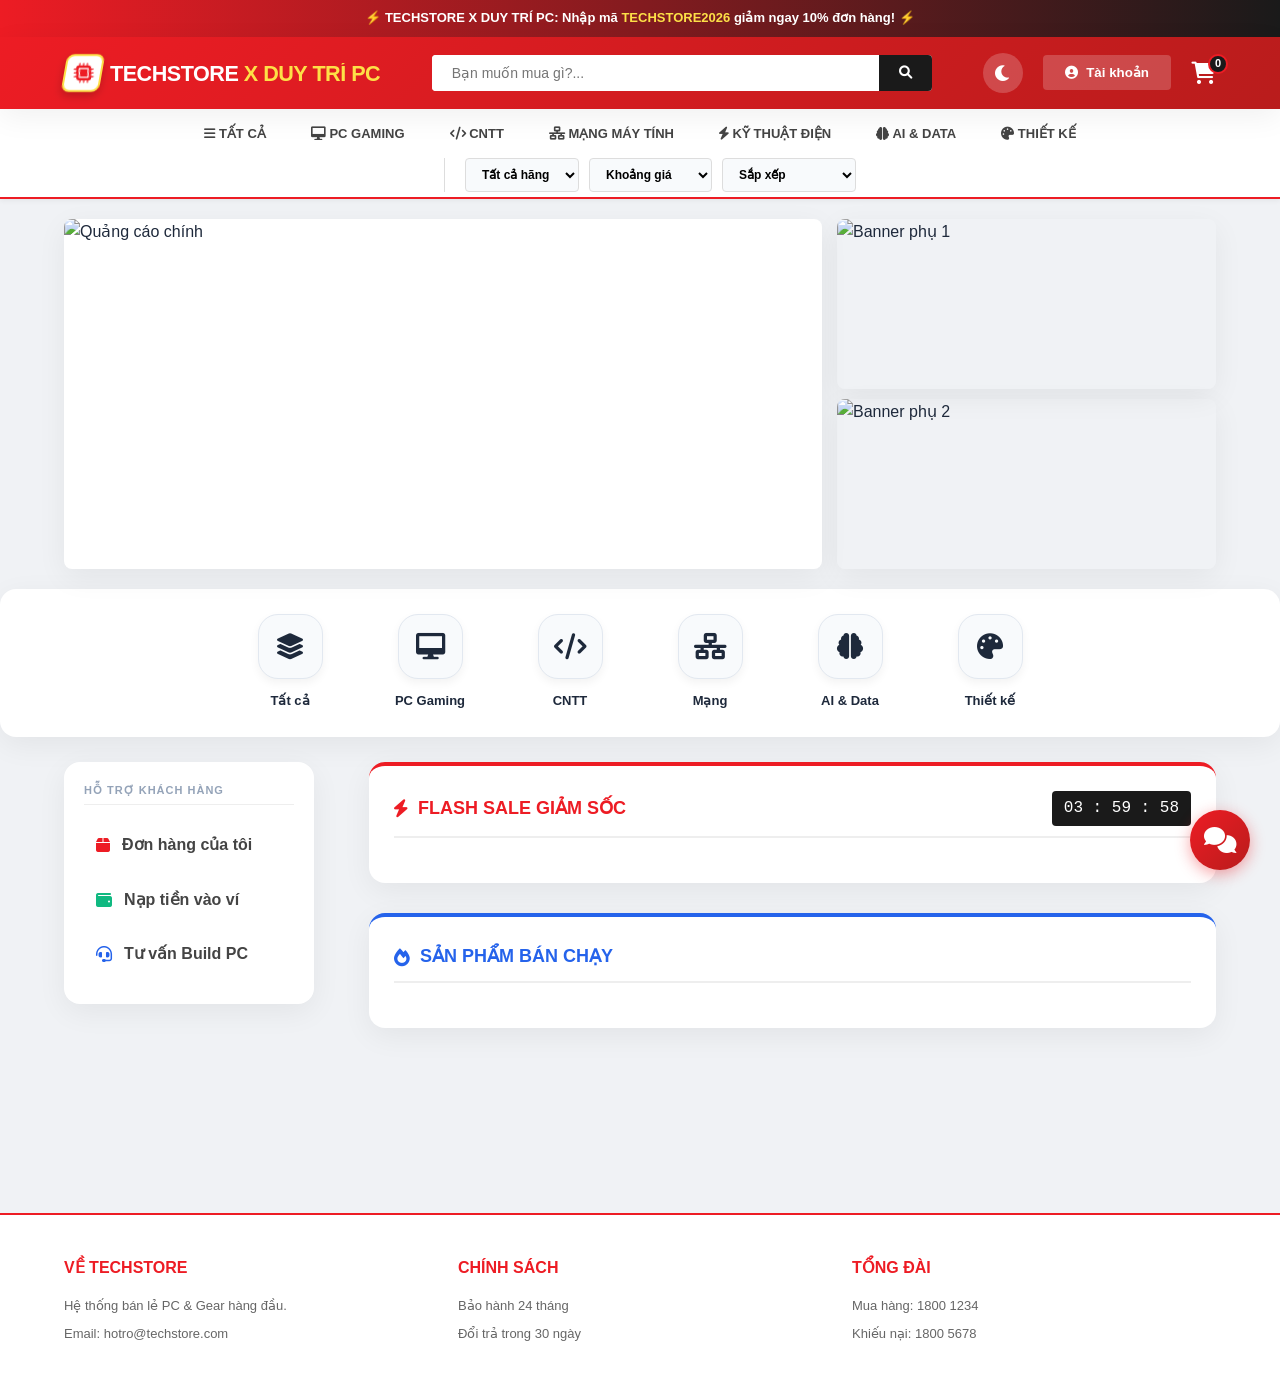
==== commit 383e4f9a: "Add files via upload" ====
--- a/nhom_11/index.html
+++ b/nhom_11/index.html
@@ -3,7 +3,7 @@
 <head>
     <meta charset="UTF-8">
     <meta name="viewport" content="width=device-width, initial-scale=1.0, maximum-scale=1.0, user-scalable=no">
-    <title>TechStore - Chuyên Gia Công Nghệ</title>
+    <title>TechStore X Duy Trí PC</title>
     <link rel="stylesheet" href="https://cdnjs.cloudflare.com/ajax/libs/font-awesome/6.0.0/css/all.min.css">
     <link rel="stylesheet" href="style.css">
     <style>
@@ -45,7 +45,7 @@
         .logo-mark i { transform: skewX(10deg); } /* Bù trừ độ nghiêng cho icon */
         .logo:hover .logo-mark { transform: skewX(0deg) scale(1.05); background: #fde047; color: var(--dark); border-color: #fff; }
         .logo-type { 
-            font-size: 1.6rem; font-weight: 900; color: #fff; text-transform: uppercase; 
+            font-size: 1.35rem; font-weight: 900; color: #fff; text-transform: uppercase; 
             letter-spacing: -0.5px; line-height: 1; margin-top: 2px;
             position: relative; overflow: hidden; /* Cắt vệt sáng không cho lọt ra ngoài chữ */
         }
@@ -204,7 +204,7 @@
 <body>
 
     <div class="promo-bar">
-        ⚡ TECHSTORE X EXCLUSIVE: Nhập mã <span style="color: #fde047;">TECHSTORE2026</span> giảm ngay 10% đơn hàng! ⚡
+        ⚡ TECHSTORE X DUY TRÍ PC: Nhập mã <span style="color: #fde047;">TECHSTORE2026</span> giảm ngay 10% đơn hàng! ⚡
     </div>
 
     <!-- THANH THÔNG BÁO HỆ THỐNG -->
@@ -220,7 +220,7 @@
 
         <div class="logo" onclick="location.reload()">
             <div class="logo-mark"><i class="fas fa-microchip"></i></div>
-            <div class="logo-type">TECH<span>STORE</span></div>
+            <div class="logo-type">TECHSTORE <span>X DUY TRÍ PC</span></div>
         </div>
         
         <div class="search-box">
@@ -250,11 +250,12 @@
 
     <nav class="sub-nav">
         <button onclick="filterProduct('all')"><i class="fas fa-bars"></i> Tất cả</button>
-        <button onclick="filterProduct('laptop')"><i class="fas fa-laptop"></i> Laptop</button>
         <button onclick="filterProduct('pc')"><i class="fas fa-desktop"></i> PC Gaming</button>
-        <button onclick="filterProduct('phone')"><i class="fas fa-mobile-alt"></i> Mobile</button>
-        <button onclick="filterProduct('component')"><i class="fas fa-microchip"></i> Linh kiện</button>
-        <button onclick="filterProduct('gear')"><i class="fas fa-keyboard"></i> Gaming Gear</button>
+        <button onclick="filterProduct('it')"><i class="fas fa-code"></i> CNTT</button>
+        <button onclick="filterProduct('network')"><i class="fas fa-network-wired"></i> Mạng máy tính</button>
+        <button onclick="filterProduct('electrical')"><i class="fas fa-bolt"></i> Kỹ thuật điện</button>
+        <button onclick="filterProduct('ai')"><i class="fas fa-brain"></i> AI & Data</button>
+        <button onclick="filterProduct('design')"><i class="fas fa-palette"></i> Thiết kế</button>
 
         <div class="price-filter-group">
             <select id="sort-brand" onchange="handleFilterAndSort()">
@@ -290,8 +291,8 @@
             </div>
         </div>
         <div class="side-banners">
-            <img src="https://images.unsplash.com/photo-1605236453806-6ff36851218e?q=80&w=500&auto=format&fit=crop" id="side-img-1" alt="Banner phụ 1" onclick="filterAndScroll('phone')" style="cursor: pointer;">
-            <img src="https://images.unsplash.com/photo-1595225476474-87563907a212?q=80&w=500&auto=format&fit=crop" id="side-img-2" alt="Banner phụ 2" onclick="filterAndScroll('gear')" style="cursor: pointer;">
+            <img src="https://images.unsplash.com/photo-1605236453806-6ff36851218e?q=80&w=500&auto=format&fit=crop" id="side-img-1" alt="Banner phụ 1" onclick="filterAndScroll('network')" style="cursor: pointer;">
+            <img src="https://images.unsplash.com/photo-1595225476474-87563907a212?q=80&w=500&auto=format&fit=crop" id="side-img-2" alt="Banner phụ 2" onclick="filterAndScroll('design')" style="cursor: pointer;">
         </div>
     </div>
 
@@ -300,25 +301,25 @@
             <div class="cat-icon"><i class="fas fa-layer-group"></i></div>
             <span>Tất cả</span>
         </div>
-        <div class="cat-item" onclick="filterProduct('laptop')">
-            <div class="cat-icon"><i class="fas fa-laptop"></i></div>
-            <span>Laptop</span>
-        </div>
         <div class="cat-item" onclick="filterProduct('pc')">
             <div class="cat-icon"><i class="fas fa-desktop"></i></div>
             <span>PC Gaming</span>
         </div>
-        <div class="cat-item" onclick="filterProduct('phone')">
-            <div class="cat-icon"><i class="fas fa-mobile-alt"></i></div>
-            <span>Điện thoại</span>
-        </div>
-        <div class="cat-item" onclick="filterProduct('gear')">
-            <div class="cat-icon"><i class="fas fa-keyboard"></i></div>
-            <span>Gear</span>
-        </div>
-        <div class="cat-item" onclick="filterProduct('component')">
-            <div class="cat-icon"><i class="fas fa-microchip"></i></div>
-            <span>Linh kiện</span>
+        <div class="cat-item" onclick="filterProduct('it')">
+            <div class="cat-icon"><i class="fas fa-code"></i></div>
+            <span>CNTT</span>
+        </div>
+        <div class="cat-item" onclick="filterProduct('network')">
+            <div class="cat-icon"><i class="fas fa-network-wired"></i></div>
+            <span>Mạng</span>
+        </div>
+        <div class="cat-item" onclick="filterProduct('ai')">
+            <div class="cat-icon"><i class="fas fa-brain"></i></div>
+            <span>AI & Data</span>
+        </div>
+        <div class="cat-item" onclick="filterProduct('design')">
+            <div class="cat-icon"><i class="fas fa-palette"></i></div>
+            <span>Thiết kế</span>
         </div>
     </div>
 
@@ -393,7 +394,7 @@
                 <button class="tab-btn" id="tab-reg" onclick="switchTab('reg')" style="flex: 1; padding: 10px; border: none; background: none; cursor: pointer; font-weight: bold; font-size: 15px; color: #94a3b8;">ĐĂNG KÝ</button>
             </div>
             <form id="login-form" onsubmit="handleLogin(event)">
-                <input type="text" id="login-email" placeholder="Nhập Email hoặc Tên đăng nhập Admin" required style="width: 100%; padding: 12px; margin-bottom: 15px; border: 1px solid #e2e8f0; border-radius: 8px; outline: none;">
+                <input type="email" id="login-email" placeholder="Nhập Email đăng nhập" required style="width: 100%; padding: 12px; margin-bottom: 15px; border: 1px solid #e2e8f0; border-radius: 8px; outline: none;">
                 <input type="password" id="login-pass" placeholder="Nhập Mật khẩu" required style="width: 100%; padding: 12px; margin-bottom: 20px; border: 1px solid #e2e8f0; border-radius: 8px; outline: none;">
                 <button type="submit" class="btn-auth">ĐĂNG NHẬP</button>
             </form>
